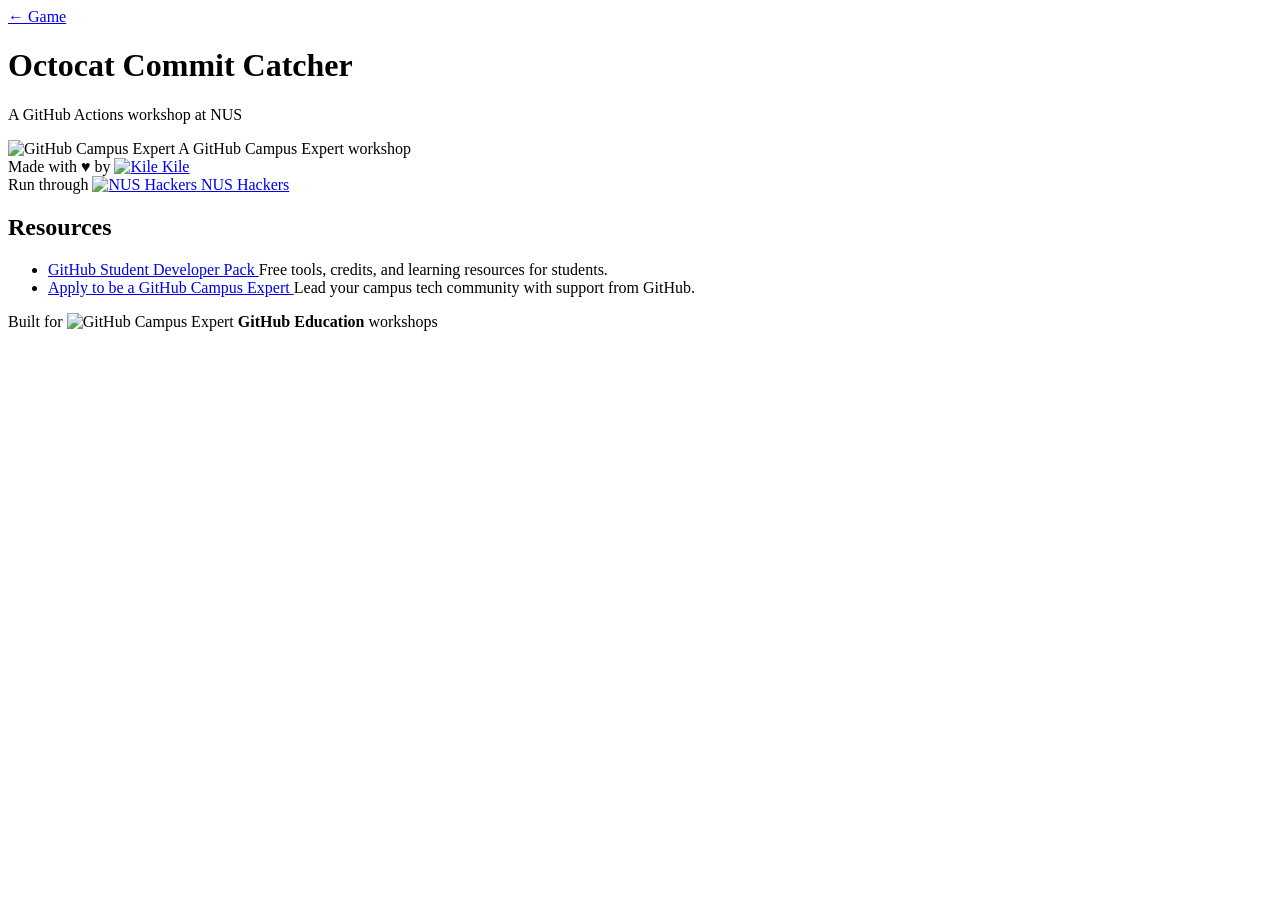
==== app/static/info.html @ 831fdff1 "Add favicon and fix Docker tag casing Use Campus Expert logo as page icon on both pages. Lowercase t" ====
<!DOCTYPE html>
<html lang="en">
<head>
    <meta charset="UTF-8">
    <meta name="viewport" content="width=device-width, initial-scale=1.0">
    <title>Resources &mdash; Octocat Commit Catcher</title>
    <link rel="icon" href="img/campus-expert-logo.png" type="image/png">
    <link rel="stylesheet" href="style.css">
</head>
<body>
    <header>
        <a href="index.html" class="resources-link">&larr; Game</a>
        <h1>Octocat Commit Catcher</h1>
        <p class="subtitle">A GitHub Actions workshop at NUS</p>
    </header>

    <main class="info-page">
        <section class="info-card">
            <div class="info-banner">
                <img src="img/campus-expert-logo.png" alt="GitHub Campus Expert" class="info-flag">
                <span>A GitHub Campus Expert workshop</span>
            </div>

            <div class="made-by">
                Made with &hearts; by
                <a href="https://github.com/Kile" target="_blank" rel="noopener" class="pill-badge">
                    <img src="https://github.com/Kile.png?size=40" alt="Kile" class="pill-avatar">
                    <span>Kile</span>
                </a>
            </div>

            <div class="made-by">
                Run through
                <a href="https://www.nushackers.org" target="_blank" rel="noopener" class="pill-badge">
                    <img src="img/nus-hackers-logo.jpeg" alt="NUS Hackers" class="pill-avatar">
                    <span>NUS Hackers</span>
                </a>
            </div>

            <h2>Resources</h2>
            <ul class="info-links">
                <li>
                    <a href="https://gh.io/githubactions2026" target="_blank" rel="noopener">
                        GitHub Student Developer Pack
                    </a>
                    <span class="link-desc">Free tools, credits, and learning resources for students.</span>
                </li>
                <li>
                    <a href="https://docs.github.com/en/education/about-github-education/use-github-at-your-educational-institution/applying-to-be-a-github-campus-expert" target="_blank" rel="noopener">
                        Apply to be a GitHub Campus Expert
                    </a>
                    <span class="link-desc">Lead your campus tech community with support from GitHub.</span>
                </li>
            </ul>
        </section>
    </main>

    <footer>
        <p>Built for <img src="img/campus-expert-logo.png" alt="GitHub Campus Expert" class="footer-flag"> <strong>GitHub Education</strong> workshops</p>
    </footer>
</body>
</html>
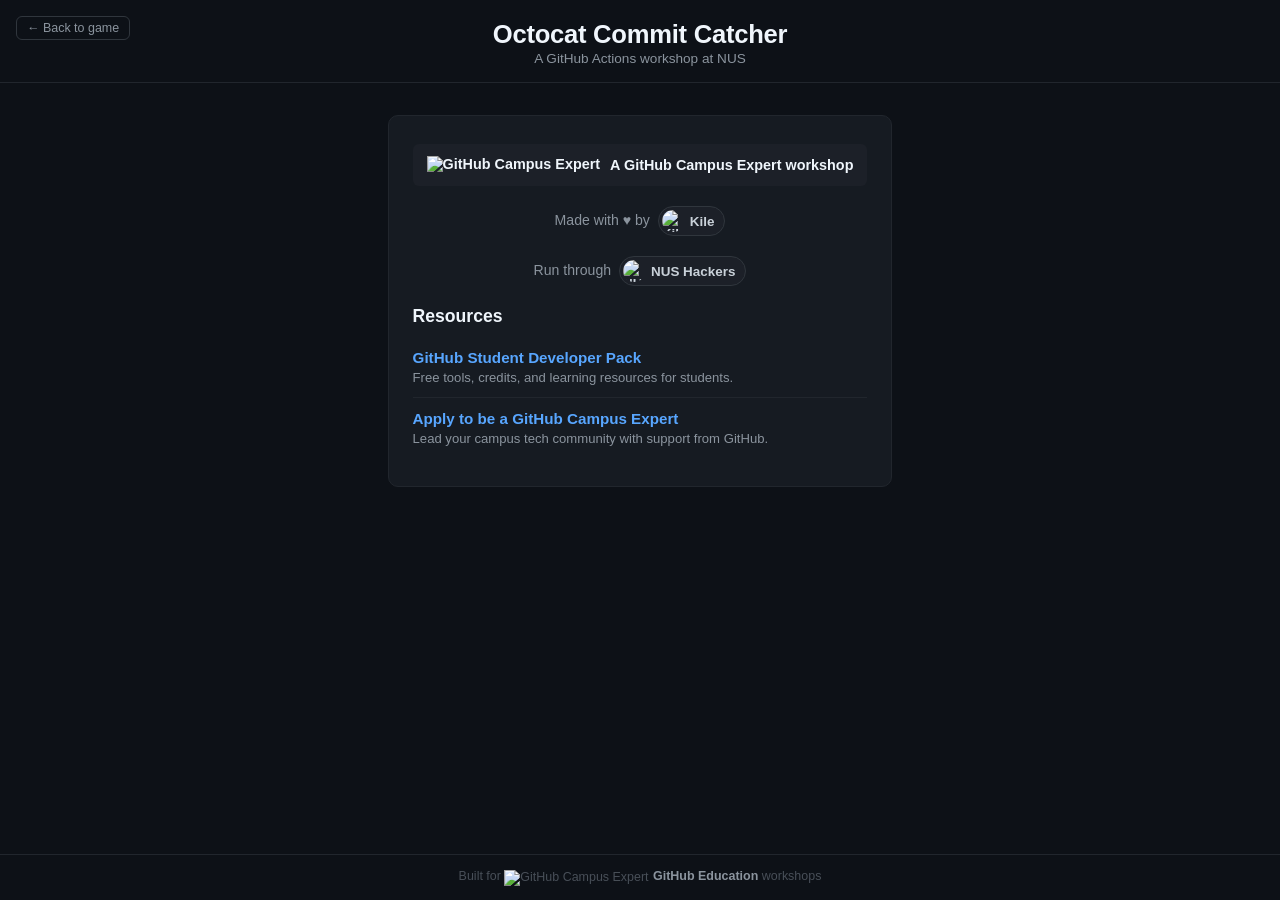
==== commit ede93afd: "Add sidebar links, fix back button, update badge text Moved source code and resources links into sid" ====
--- a/app/static/info.html
+++ b/app/static/info.html
@@ -9,7 +9,7 @@
 </head>
 <body>
     <header>
-        <a href="index.html" class="resources-link">&larr; Game</a>
+        <a href="index.html" class="back-link">&larr; Back to game</a>
         <h1>Octocat Commit Catcher</h1>
         <p class="subtitle">A GitHub Actions workshop at NUS</p>
     </header>
--- a/app/static/style.css
+++ b/app/static/style.css
@@ -0,0 +1,329 @@
+* {
+    margin: 0;
+    padding: 0;
+    box-sizing: border-box;
+}
+
+body {
+    background: #0d1117;
+    color: #c9d1d9;
+    font-family: -apple-system, BlinkMacSystemFont, "Segoe UI", Helvetica, Arial, sans-serif;
+    min-height: 100vh;
+    display: flex;
+    flex-direction: column;
+}
+
+a {
+    color: #58a6ff;
+    text-decoration: none;
+}
+
+a:hover {
+    text-decoration: underline;
+}
+
+header {
+    text-align: center;
+    padding: 20px 16px 16px;
+    border-bottom: 1px solid #21262d;
+    position: relative;
+}
+
+header h1 {
+    font-size: 1.6rem;
+    color: #f0f6fc;
+    letter-spacing: -0.01em;
+}
+
+.subtitle {
+    color: #8b949e;
+    margin-top: 2px;
+    font-size: 0.85rem;
+}
+
+.back-link {
+    position: absolute;
+    top: 16px;
+    left: 16px;
+    font-size: 0.78rem;
+    color: #8b949e;
+    border: 1px solid #30363d;
+    padding: 4px 10px;
+    border-radius: 6px;
+    transition: border-color 0.15s, color 0.15s;
+}
+
+.back-link:hover {
+    color: #c9d1d9;
+    border-color: #484f58;
+    text-decoration: none;
+}
+
+main {
+    display: flex;
+    justify-content: center;
+    gap: 20px;
+    padding: 20px 16px;
+    flex: 1;
+}
+
+.game-wrap {
+    flex-shrink: 0;
+}
+
+#game-canvas {
+    border: 1px solid #30363d;
+    border-radius: 8px;
+    display: block;
+    max-width: 100%;
+    height: auto;
+}
+
+.sidebar {
+    width: 190px;
+    display: flex;
+    flex-direction: column;
+    gap: 16px;
+    flex-shrink: 0;
+}
+
+.panel {
+    background: #161b22;
+    border: 1px solid #21262d;
+    border-radius: 8px;
+    padding: 14px;
+}
+
+.panel h3 {
+    font-size: 0.75rem;
+    text-transform: uppercase;
+    letter-spacing: 0.06em;
+    color: #8b949e;
+    margin-bottom: 10px;
+}
+
+.legend-row {
+    display: flex;
+    align-items: center;
+    gap: 8px;
+    font-size: 0.82rem;
+    margin-bottom: 5px;
+    color: #c9d1d9;
+}
+
+.legend-pts {
+    margin-left: auto;
+    color: #8b949e;
+    font-size: 0.78rem;
+}
+
+.dot {
+    width: 10px;
+    height: 10px;
+    border-radius: 50%;
+    flex-shrink: 0;
+}
+
+#high-scores {
+    list-style: none;
+    padding: 0;
+    counter-reset: rank;
+}
+
+#high-scores li {
+    padding: 4px 0;
+    font-size: 0.82rem;
+    border-bottom: 1px solid #21262d;
+    counter-increment: rank;
+}
+
+#high-scores li::before {
+    content: counter(rank) ". ";
+    color: #8b949e;
+}
+
+#high-scores li:last-child {
+    border-bottom: none;
+}
+
+.muted {
+    color: #484f58;
+    font-size: 0.8rem;
+    font-style: italic;
+}
+
+/* ---- Footer ---- */
+
+footer {
+    text-align: center;
+    padding: 14px;
+    color: #484f58;
+    font-size: 0.78rem;
+    border-top: 1px solid #21262d;
+}
+
+footer strong {
+    color: #8b949e;
+    font-weight: 600;
+}
+
+.footer-flag {
+    height: 14px;
+    vertical-align: -1px;
+    margin-right: 1px;
+}
+
+/* ---- Sidebar links panel ---- */
+
+.links-panel {
+    display: flex;
+    flex-direction: column;
+    gap: 0;
+    padding: 0;
+}
+
+.sidebar-link {
+    display: flex;
+    align-items: center;
+    justify-content: space-between;
+    padding: 10px 14px;
+    font-size: 0.82rem;
+    font-weight: 500;
+    color: #8b949e;
+    border-bottom: 1px solid #21262d;
+    transition: color 0.15s, background 0.15s;
+}
+
+.sidebar-link:last-child {
+    border-bottom: none;
+}
+
+.sidebar-link:hover {
+    color: #c9d1d9;
+    background: #1c2028;
+    text-decoration: none;
+}
+
+.star-badge {
+    font-size: 0.75rem;
+    color: #e3b341;
+}
+
+/* ---- Info page ---- */
+
+.info-page {
+    display: block;
+    max-width: 560px;
+    margin: 0 auto;
+    padding: 32px 20px;
+}
+
+.info-card {
+    background: #161b22;
+    border: 1px solid #21262d;
+    border-radius: 10px;
+    padding: 28px 24px;
+}
+
+.info-banner {
+    display: flex;
+    align-items: center;
+    gap: 10px;
+    padding: 12px 14px;
+    margin-bottom: 20px;
+    background: #1c2028;
+    border-radius: 6px;
+    font-size: 0.9rem;
+    font-weight: 600;
+    color: #f0f6fc;
+}
+
+.info-flag {
+    height: 18px;
+}
+
+.made-by {
+    text-align: center;
+    font-size: 0.88rem;
+    color: #8b949e;
+    margin-bottom: 20px;
+}
+
+.pill-badge {
+    display: inline-flex;
+    align-items: center;
+    gap: 6px;
+    background: #1c2028;
+    border: 1px solid #30363d;
+    border-radius: 20px;
+    padding: 3px 10px 3px 3px;
+    margin-left: 4px;
+    vertical-align: middle;
+    font-weight: 600;
+    font-size: 0.84rem;
+    color: #c9d1d9;
+    text-decoration: none;
+    transition: border-color 0.15s;
+}
+
+.pill-badge:hover {
+    border-color: #58a6ff;
+    text-decoration: none;
+}
+
+.pill-avatar {
+    width: 22px;
+    height: 22px;
+    border-radius: 50%;
+    object-fit: cover;
+}
+
+.info-card h2 {
+    font-size: 1.1rem;
+    color: #f0f6fc;
+    margin-bottom: 10px;
+    margin-top: 0;
+}
+
+.info-links {
+    list-style: none;
+    padding: 0;
+}
+
+.info-links li {
+    padding: 12px 0;
+    border-bottom: 1px solid #21262d;
+}
+
+.info-links li:last-child {
+    border-bottom: none;
+}
+
+.info-links a {
+    font-size: 0.95rem;
+    font-weight: 600;
+}
+
+.link-desc {
+    display: block;
+    font-size: 0.82rem;
+    color: #8b949e;
+    margin-top: 3px;
+}
+
+/* ---- Responsive ---- */
+
+@media (max-width: 720px) {
+    main {
+        flex-direction: column;
+        align-items: center;
+    }
+    .sidebar {
+        width: 100%;
+        max-width: 480px;
+        flex-direction: row;
+    }
+    .panel {
+        flex: 1;
+    }
+}
